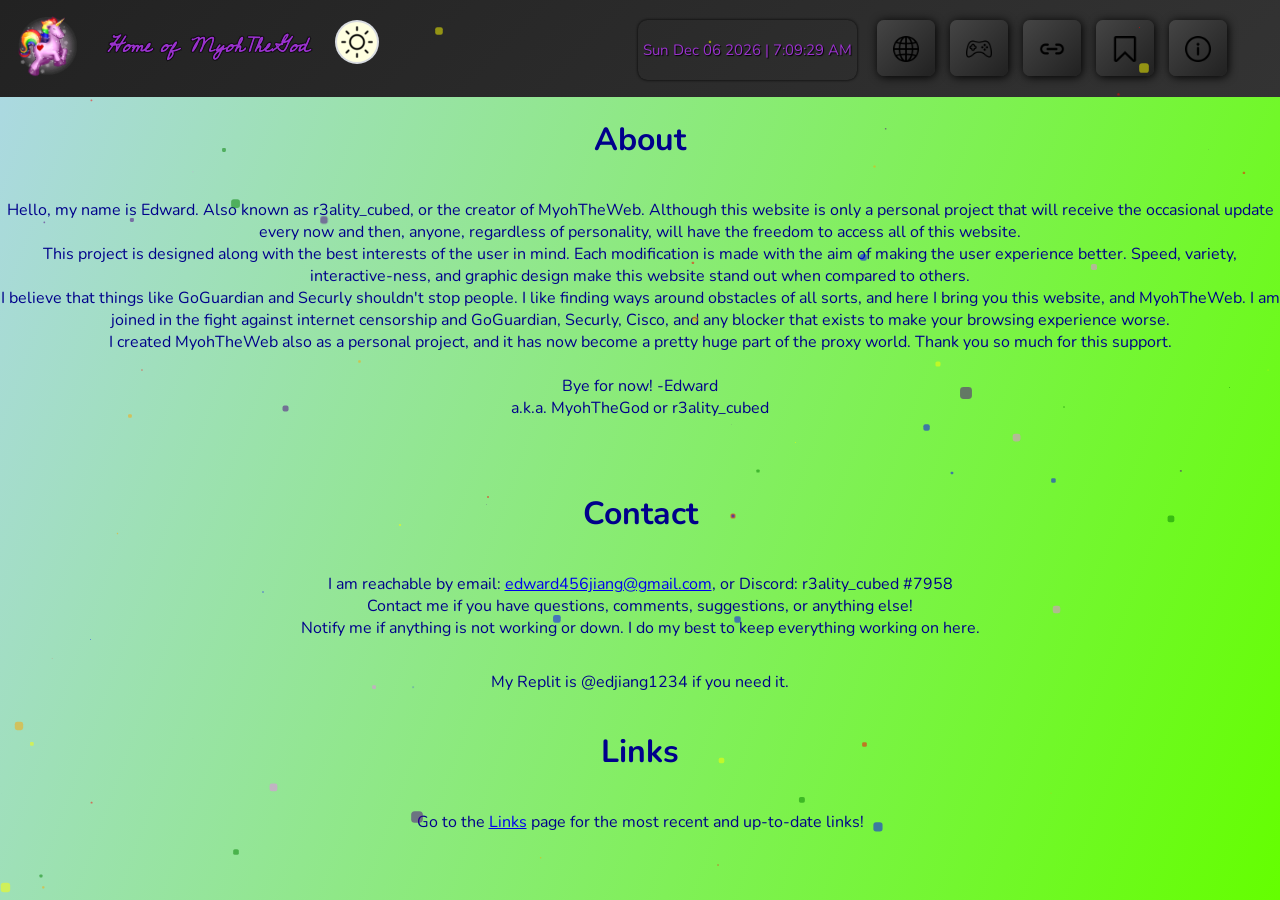
==== ac.html @ a7f4e57b "update files" ====
<!DOCTYPE html>
<html>
<meta name="viewport" content="width=device-width, initial-scale=1.0">
<style>html{visibility: hidden;opacity:0;}</style>
<title>About and Contact</title>
<script src="/js/theme.js" defer></script>
<script src="/js/header.js"></script>
<link id="css" href="/css/index.css" type="text/css" rel="stylesheet"></link>
<body>
<h1 style="text-align:center;font-family: Nunito, sans-serif;">About</h1>
<p style="text-align:center;">Hello, my name is Edward. Also known as r3ality_cubed, or the creator of MyohTheWeb. Although this website is only a personal project that will receive the occasional update every now and then, anyone, regardless of personality, will have the freedom to access all of this website.<br>This project is designed along with the best interests of the user in mind. Each modification is made with the aim of making the user experience better. Speed, variety, interactive-ness, and graphic design make this website stand out when compared to others.<br>I believe that things like GoGuardian and Securly shouldn't stop people. I like finding ways around obstacles of all sorts, and here I bring you this website, and MyohTheWeb. I am joined in the fight against internet censorship and GoGuardian, Securly, Cisco, and any blocker that exists to make your browsing experience worse.<br>I created MyohTheWeb also as a personal project, and it has now become a pretty huge part of the proxy world. Thank you so much for this support.<br><br>Bye for now! -Edward<br>a.k.a. MyohTheGod or r3ality_cubed</p><br><br>
<h1 style="text-align:center;font-family: Nunito, sans-serif;">Contact</h1>
<p style="text-align:center">I am reachable by email: <a href="mailto:edward456jiang@gmail.com">edward456jiang@gmail.com</a>, or Discord: r3ality_cubed #7958<br>Contact me if you have questions, comments, suggestions, or anything else!<br>Notify me if anything is not working or down. I do my best to keep everything working on here.</p>
<p style="text-align:center">My Replit is @edjiang1234 if you need it.</p>
<h1 style="text-align:center;font-family: Nunito, sans-serif;">Links</h1>
<div style="text-align: center;font-family: Nunito, sans-serif">
  <p style="text-align:center">Go to the <a href="/l">Links</a> page for the most recent and up-to-date links!</p> 
</div>
</body>
</html>
---- css/index.css ----
@import url('https://fonts.googleapis.com/css2?family=Cedarville+Cursive&display=swap');
@import url('https://fonts.googleapis.com/css2?family=Nunito:wght@200&display=swap');

body {
  background-image: linear-gradient(110deg, lightblue, #64ff00);
  margin: 0;
  display: flex;
  flex-direction: column;
  min-height: 100vh;
  color: darkblue;
}
p {
  font-family: Nunito, sans-serif;
}

.mainstuff {
  margin: auto;
  font-family: Nunito, sans-serif;
  color: navy;
  text-align: center;
  font-size: 20px;
  padding: 10px;
  width: 70vw;
  max-width: 375px;
  border-radius: 1mm;
  box-shadow: #000 0px 0px 5px;
  justify-content: center;
}


:root {
  --lightt: #d8dbe0;
  --light: lightyellow;
  --dark: #28292c;
}

label {
  position: absolute;
  width: 44px;
  height: 44px;
  background-color: var(--lightt);
  border-radius: 50px;
  cursor: pointer;
  margin-left: 10px;
}

input {
  position: absolute;
  display: none;
}

.slider {
  position: absolute;
  width: 100%;
  height: 100%;
  border-radius: 50px;
  transition: 0.3s;
}

.slider::before {
  animation-name:fadein;
  animation-duration: 0.3s;
  content: "";
  position: absolute;
  top: 2.2px;
  left: 2.3px;
  width: 40px;
  height: 40px;
  border-radius: 50%;
  background: var(--light) url("[data-uri]");
  background-position: center;
  background-repeat: no-repeat;
}



#theme-wrapper {
  float: left;
  display: block;
  min-width: 60px;
  margin: auto;
}

html {
  animation-name: fadein;
  animation-duration: 0.3s;
  visibility: visible;
  opacity: 1;
}
@keyframes fadein {from {opacity: 0; }to{ opacity: 1; }}
@keyframes fadeout {from{opacity:1;}to{opacity:0;}}
@keyframes fadeinout {0% {opacity:1}50% {opacity: 0;}100%{opacity:1;}}
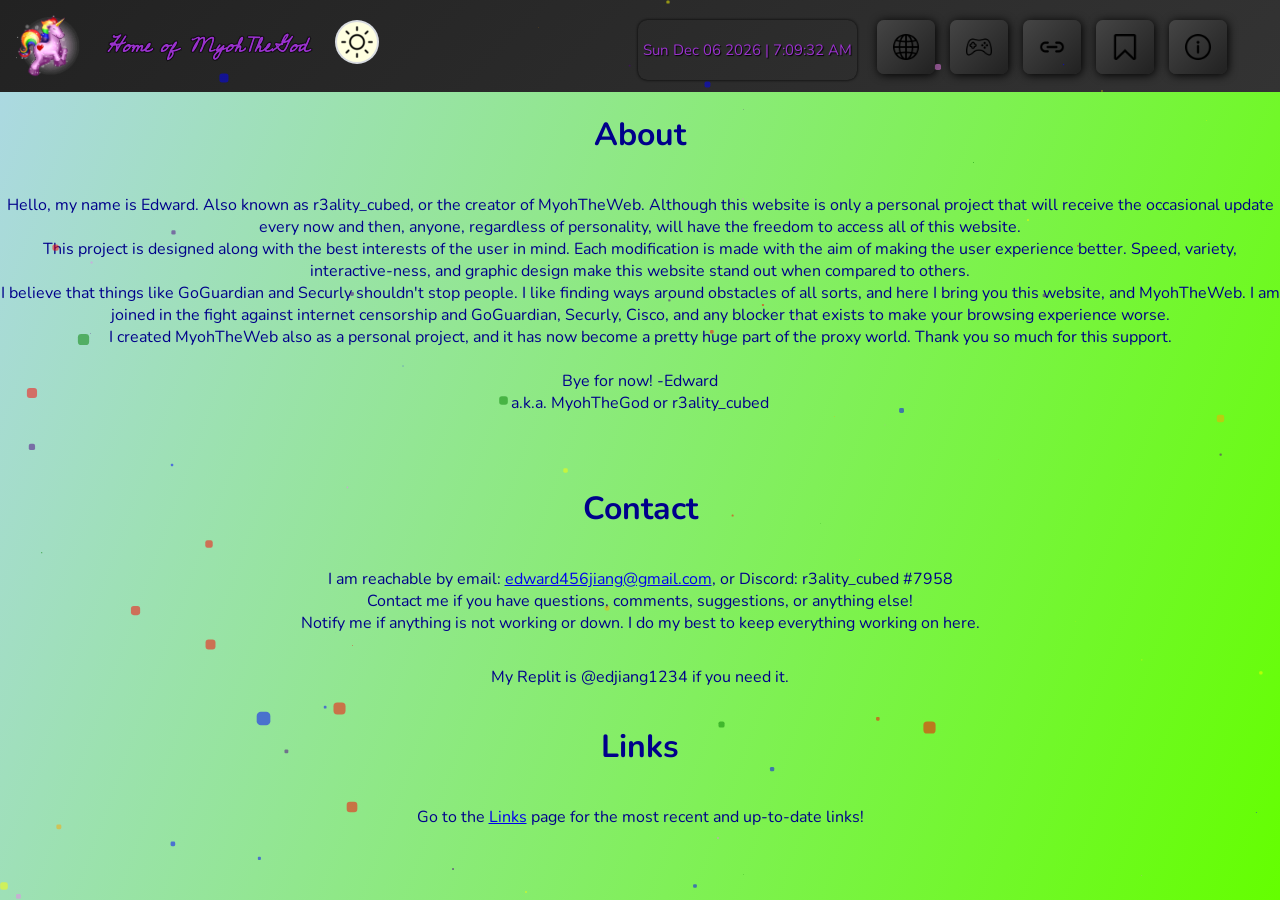
==== commit 233239a4: "Update ac.html" ====
--- a/ac.html
+++ b/ac.html
@@ -1,11 +1,11 @@
 <!DOCTYPE html>
 <html>
+<head>
 <meta name="viewport" content="width=device-width, initial-scale=1.0">
-<style>html{visibility: hidden;opacity:0;}</style>
+<script src="/js/theme.js" defer></script><style>html {visibility: hidden;opacity: 0;}</style><script src="/js/header.js"></script>
 <title>About and Contact</title>
-<script src="/js/theme.js" defer></script>
-<script src="/js/header.js"></script>
 <link id="css" href="/css/index.css" type="text/css" rel="stylesheet"></link>
+</head
 <body>
 <h1 style="text-align:center;font-family: Nunito, sans-serif;">About</h1>
 <p style="text-align:center;">Hello, my name is Edward. Also known as r3ality_cubed, or the creator of MyohTheWeb. Although this website is only a personal project that will receive the occasional update every now and then, anyone, regardless of personality, will have the freedom to access all of this website.<br>This project is designed along with the best interests of the user in mind. Each modification is made with the aim of making the user experience better. Speed, variety, interactive-ness, and graphic design make this website stand out when compared to others.<br>I believe that things like GoGuardian and Securly shouldn't stop people. I like finding ways around obstacles of all sorts, and here I bring you this website, and MyohTheWeb. I am joined in the fight against internet censorship and GoGuardian, Securly, Cisco, and any blocker that exists to make your browsing experience worse.<br>I created MyohTheWeb also as a personal project, and it has now become a pretty huge part of the proxy world. Thank you so much for this support.<br><br>Bye for now! -Edward<br>a.k.a. MyohTheGod or r3ality_cubed</p><br><br>
@@ -17,4 +17,4 @@
   <p style="text-align:center">Go to the <a href="/l">Links</a> page for the most recent and up-to-date links!</p> 
 </div>
 </body>
-</html>+</html>
--- a/css/index.css
+++ b/css/index.css
@@ -1,5 +1,6 @@
 @import url('https://fonts.googleapis.com/css2?family=Cedarville+Cursive&display=swap');
 @import url('https://fonts.googleapis.com/css2?family=Nunito:wght@200&display=swap');
+@import url('https://fonts.googleapis.com/css2?family=Trispace:wght@300&display=swap');
 
 body {
   background-image: linear-gradient(110deg, lightblue, #64ff00);
@@ -63,7 +64,7 @@
   content: "";
   position: absolute;
   top: 2.2px;
-  left: 2.3px;
+  left: 2.2px;
   width: 40px;
   height: 40px;
   border-radius: 50%;
@@ -81,6 +82,44 @@
   margin: auto;
 }
 
+#aboutbutton {
+  display: inline-block;
+  font-family: Nunito, sans-serif;
+  cursor: pointer;
+  text-align: center;
+  text-decoration: none;
+  outline: none;
+  color: darkblue;
+  background-image: linear-gradient(-110deg, lightblue, #64ff00);
+  border: 1px 1px 1px 1px black;
+  border-radius: 12px;
+  font-size: 20px;
+  padding: 7px;
+  width: 1.25in;
+  box-shadow: #000 0px 0px 5px;
+  justify-content: center;
+  font-size: 14px;
+}
+
+#aboutbutton:hover {
+  display: inline-block;
+  font-family: Nunito, sans-serif;
+  cursor: pointer;
+  text-align: center;
+  text-decoration: none;
+  outline: none;
+  color: darkblue;
+  background-image: linear-gradient(110deg, lightblue, #64ff00);
+  border: 1px 1px 1px 1px black;
+  border-radius: 12px;
+  font-size: 20px;
+  padding: 7px;
+  width: 1.25in;
+  box-shadow: #000 0px 0px 5px;
+  justify-content: center;
+  font-size: 14px;
+}
+
 html {
   animation-name: fadein;
   animation-duration: 0.3s;
@@ -89,4 +128,4 @@
 }
 @keyframes fadein {from {opacity: 0; }to{ opacity: 1; }}
 @keyframes fadeout {from{opacity:1;}to{opacity:0;}}
-@keyframes fadeinout {0% {opacity:1}50% {opacity: 0;}100%{opacity:1;}}+@keyframes fadeinout {0% {opacity:1}50% {opacity: 0;}100%{opacity:1;}}
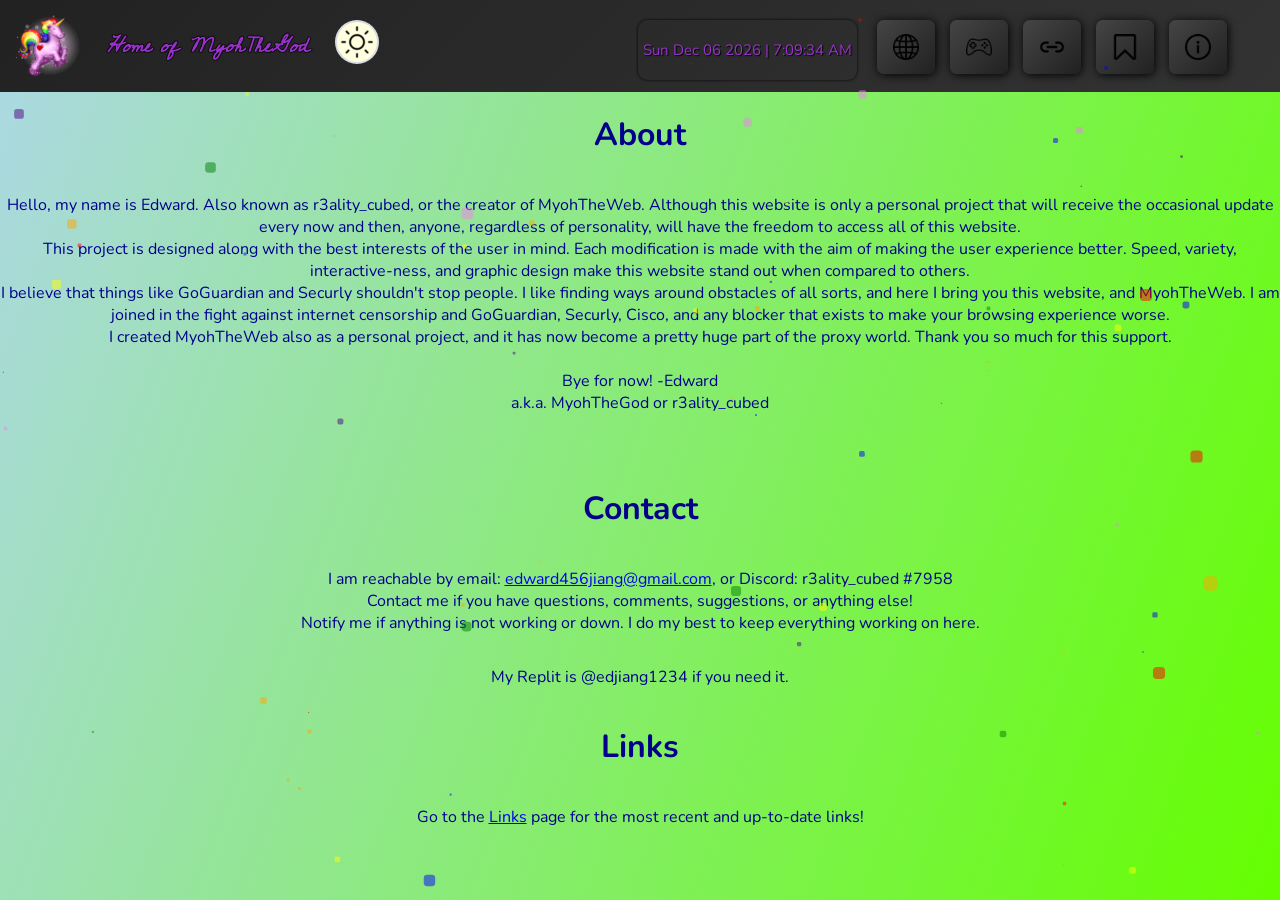
==== commit 03e85582: "Update ac.html" ====
--- a/ac.html
+++ b/ac.html
@@ -2,7 +2,7 @@
 <html>
 <head>
 <meta name="viewport" content="width=device-width, initial-scale=1.0">
-<script src="/js/theme.js" defer></script><style>html {visibility: hidden;opacity: 0;}</style><script src="/js/header.js"></script>
+<style>html {visibility: hidden;opacity: 0;}</style><script src="/js/header.js"></script>
 <title>About and Contact</title>
 <link id="css" href="/css/index.css" type="text/css" rel="stylesheet"></link>
 </head
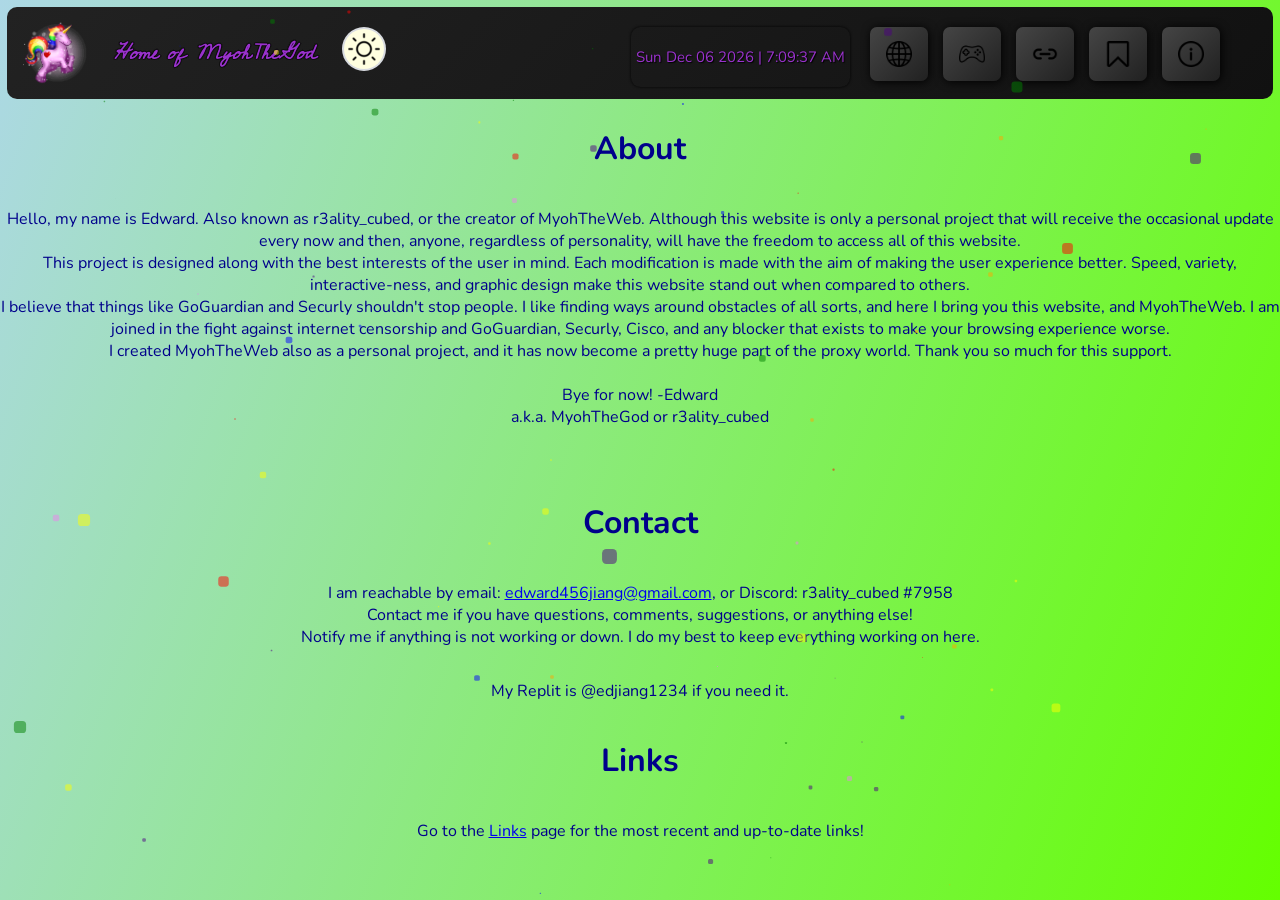
==== commit a37992f3: "d" ====
--- a/ac.html
+++ b/ac.html
@@ -17,4 +17,4 @@
   <p style="text-align:center">Go to the <a href="/l">Links</a> page for the most recent and up-to-date links!</p> 
 </div>
 </body>
-</html>
+</html>
--- a/css/index.css
+++ b/css/index.css
@@ -1,6 +1,6 @@
 @import url('https://fonts.googleapis.com/css2?family=Cedarville+Cursive&display=swap');
 @import url('https://fonts.googleapis.com/css2?family=Nunito:wght@200&display=swap');
-@import url('https://fonts.googleapis.com/css2?family=Trispace:wght@300&display=swap');
+@import url('https://fonts.googleapis.com/css2?family=JetBrains+Mono:wght@300&display=swap');
 
 body {
   background-image: linear-gradient(110deg, lightblue, #64ff00);
@@ -26,6 +26,8 @@
   border-radius: 1mm;
   box-shadow: #000 0px 0px 5px;
   justify-content: center;
+  animation: shadowfade 2s infinite;
+  animation-timing-function: ease-in-out;
 }
 
 
@@ -120,12 +122,18 @@
   font-size: 14px;
 }
 
-html {
-  animation-name: fadein;
-  animation-duration: 0.3s;
-  visibility: visible;
-  opacity: 1;
-}
 @keyframes fadein {from {opacity: 0; }to{ opacity: 1; }}
 @keyframes fadeout {from{opacity:1;}to{opacity:0;}}
 @keyframes fadeinout {0% {opacity:1}50% {opacity: 0;}100%{opacity:1;}}
+@keyframes shadowfade {0%{box-shadow: #000 0px 0px 7px;}50%{box-shadow: #000 0px 0px 15px;}100%{box-shadow: #000 0px 0px 7px;}}
+@keyframes rotateMenu {
+    0% {
+        transform: rotateX(-90deg)
+    }
+    70% {
+        transform: rotateX(20deg) 
+    }
+    100% {
+        transform: rotateX(0deg) 
+    }
+}
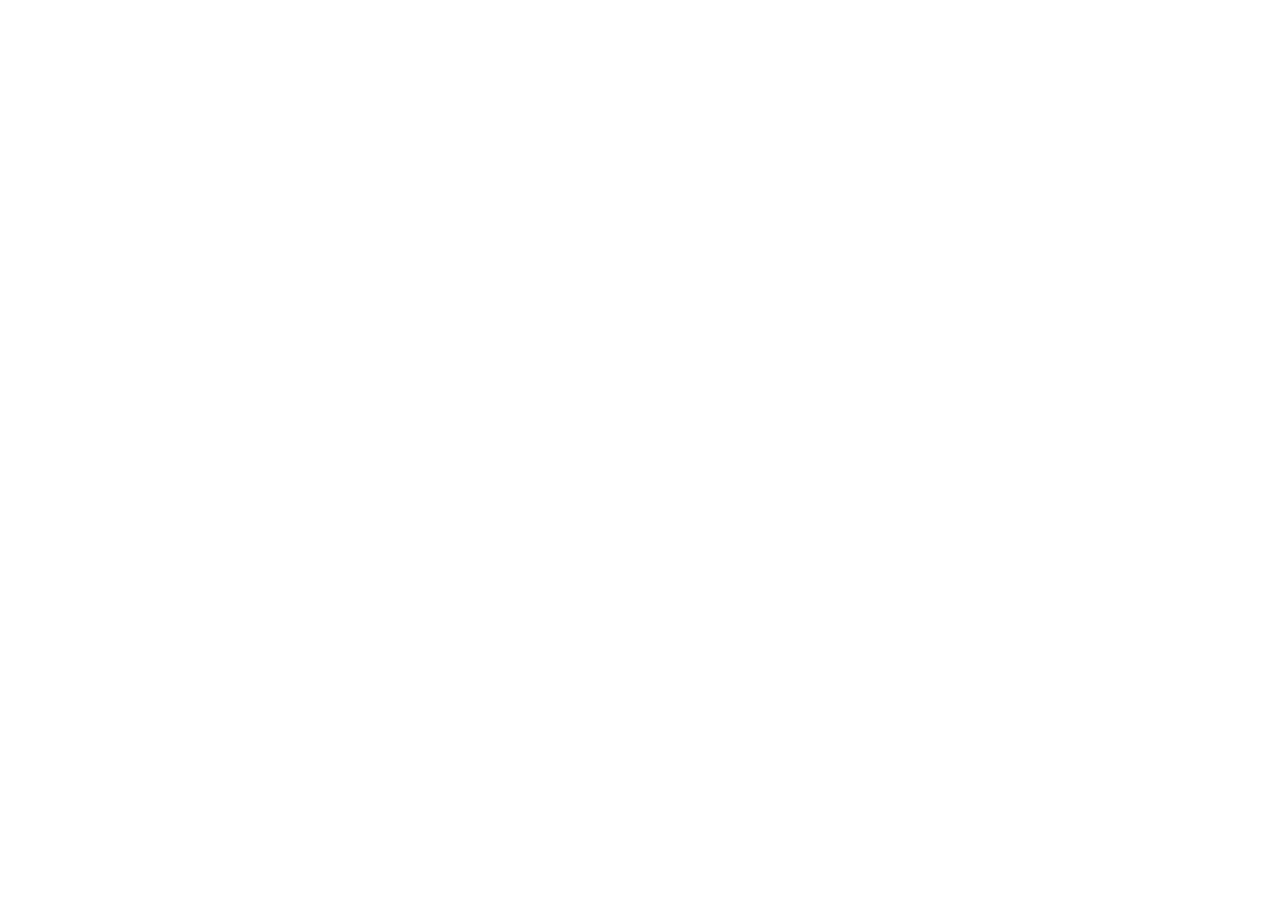
==== commit 83797467: "d" ====
--- a/ac.html
+++ b/ac.html
@@ -17,4 +17,4 @@
   <p style="text-align:center">Go to the <a href="/l">Links</a> page for the most recent and up-to-date links!</p> 
 </div>
 </body>
-</html>+</html>
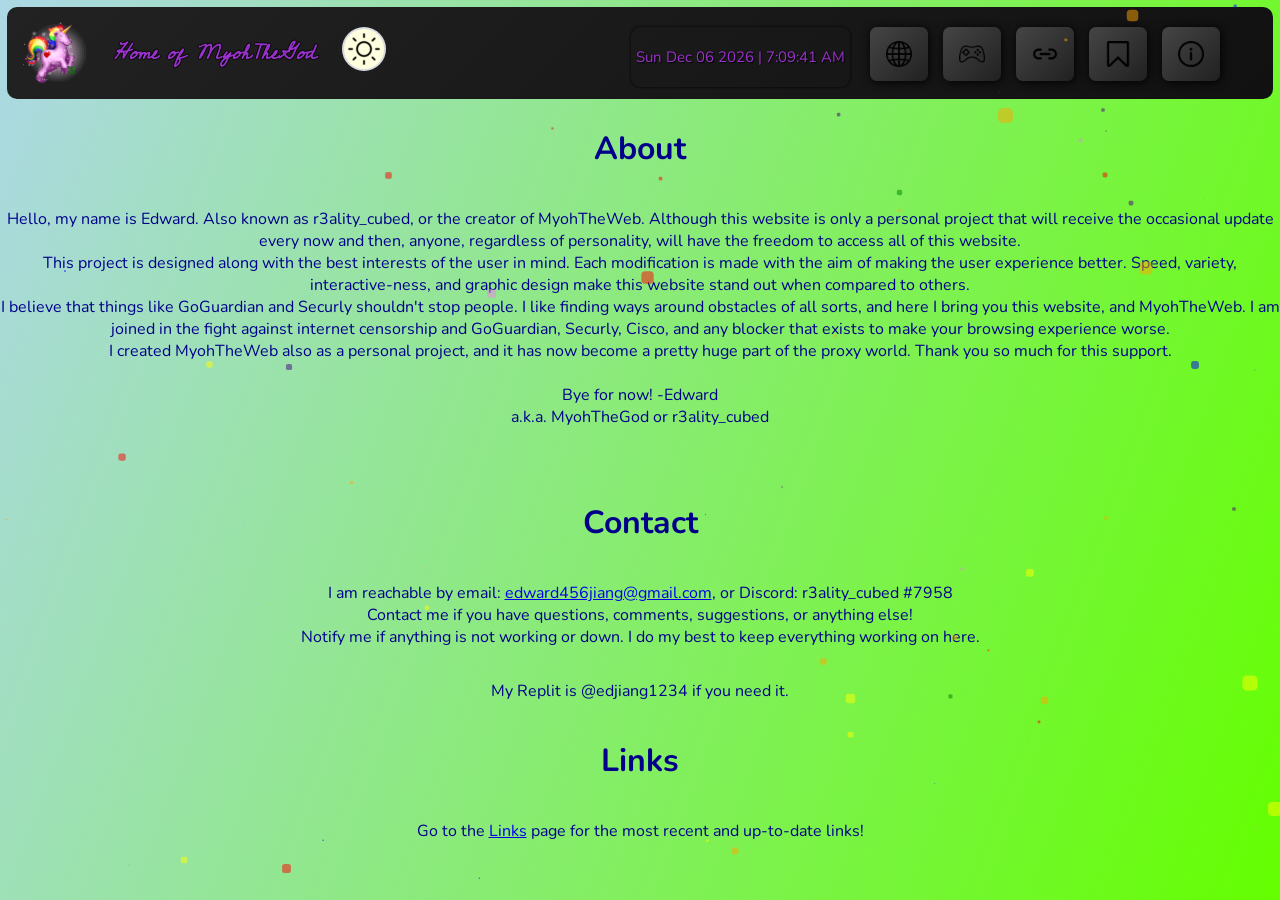
==== commit 70985677: "dasef" ====
--- a/ac.html
+++ b/ac.html
@@ -17,4 +17,4 @@
   <p style="text-align:center">Go to the <a href="/l">Links</a> page for the most recent and up-to-date links!</p> 
 </div>
 </body>
-</html>
+</html>
--- a/css/index.css
+++ b/css/index.css
@@ -31,58 +31,8 @@
 }
 
 
-:root {
-  --lightt: #d8dbe0;
-  --light: lightyellow;
-  --dark: #28292c;
-}
-
-label {
-  position: absolute;
-  width: 44px;
-  height: 44px;
-  background-color: var(--lightt);
-  border-radius: 50px;
-  cursor: pointer;
-  margin-left: 10px;
-}
-
-input {
-  position: absolute;
-  display: none;
-}
-
-.slider {
-  position: absolute;
-  width: 100%;
-  height: 100%;
-  border-radius: 50px;
-  transition: 0.3s;
-}
-
-.slider::before {
-  animation-name:fadein;
-  animation-duration: 0.3s;
-  content: "";
-  position: absolute;
-  top: 2.2px;
-  left: 2.2px;
-  width: 40px;
-  height: 40px;
-  border-radius: 50%;
-  background: var(--light) url("[data-uri]");
-  background-position: center;
-  background-repeat: no-repeat;
-}
 
 
-
-#theme-wrapper {
-  float: left;
-  display: block;
-  min-width: 60px;
-  margin: auto;
-}
 
 #aboutbutton {
   display: inline-block;
@@ -136,4 +86,4 @@
     100% {
         transform: rotateX(0deg) 
     }
-}
+}
